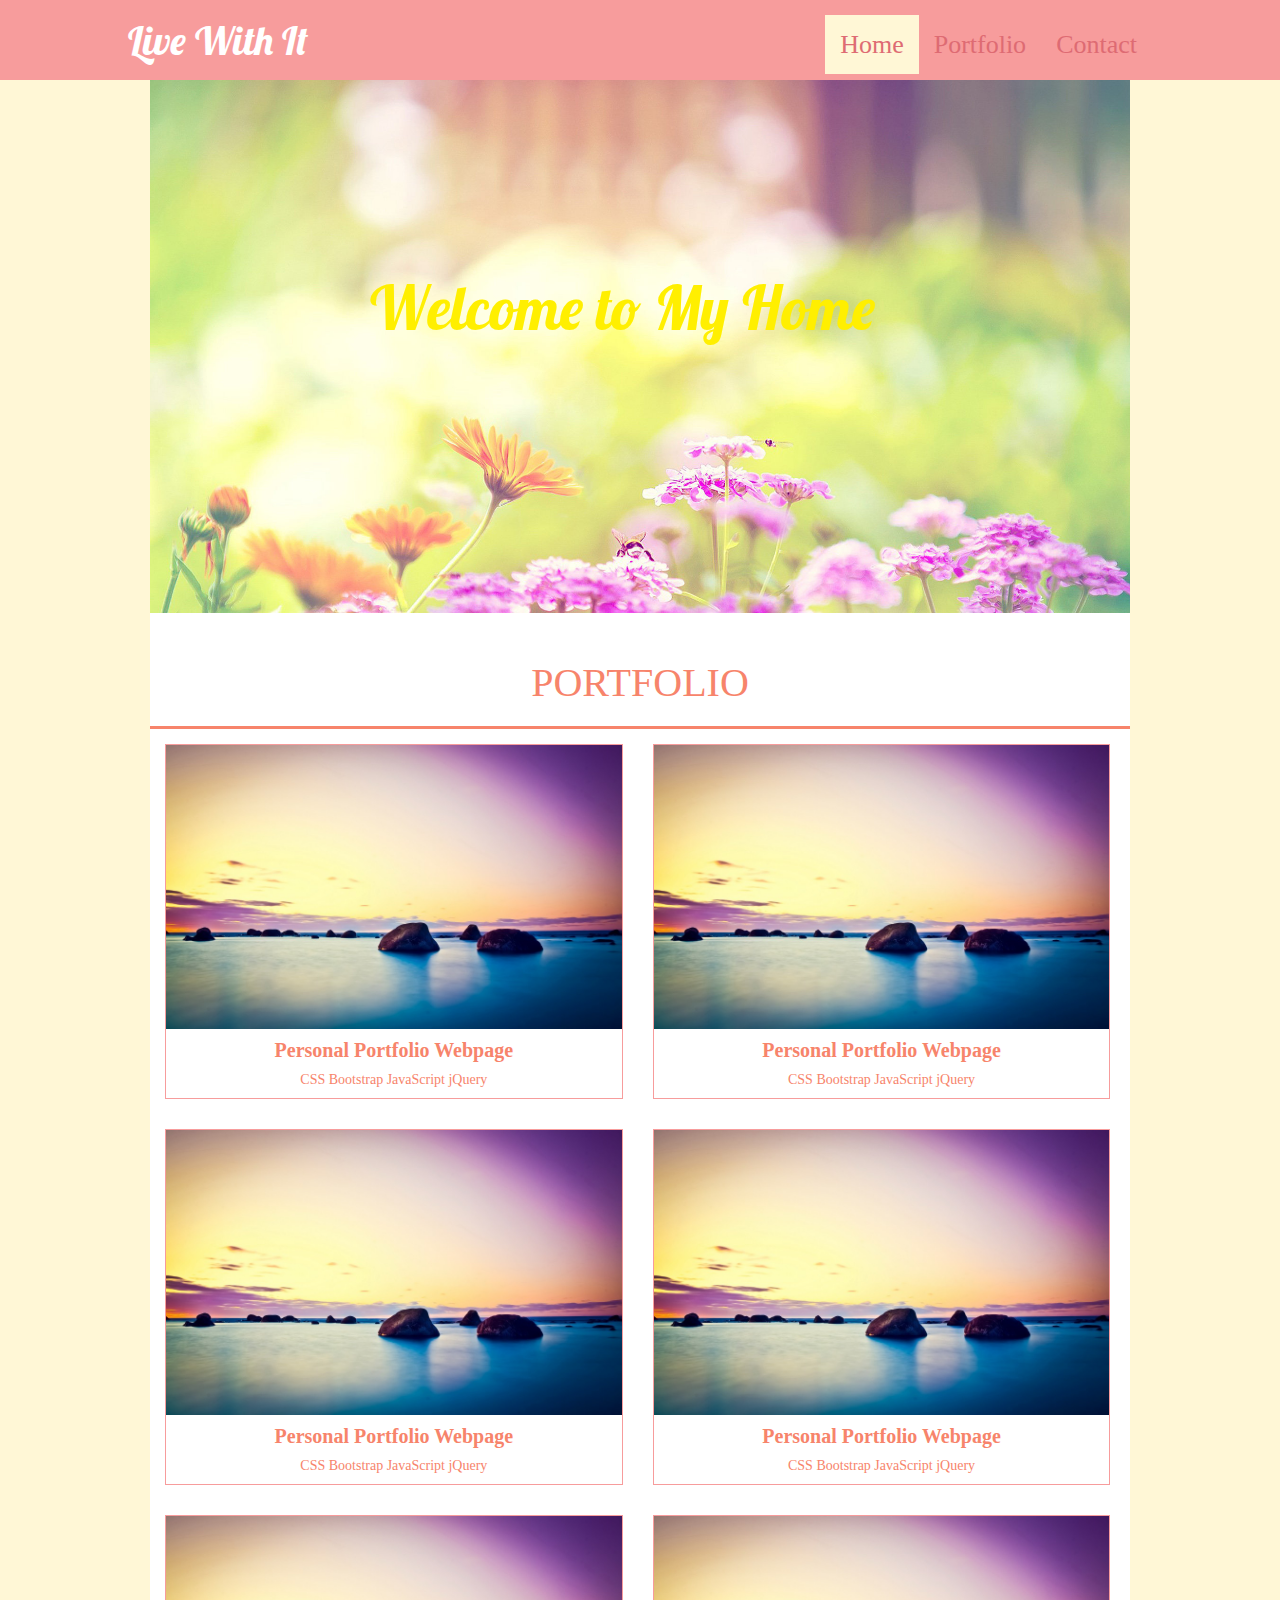
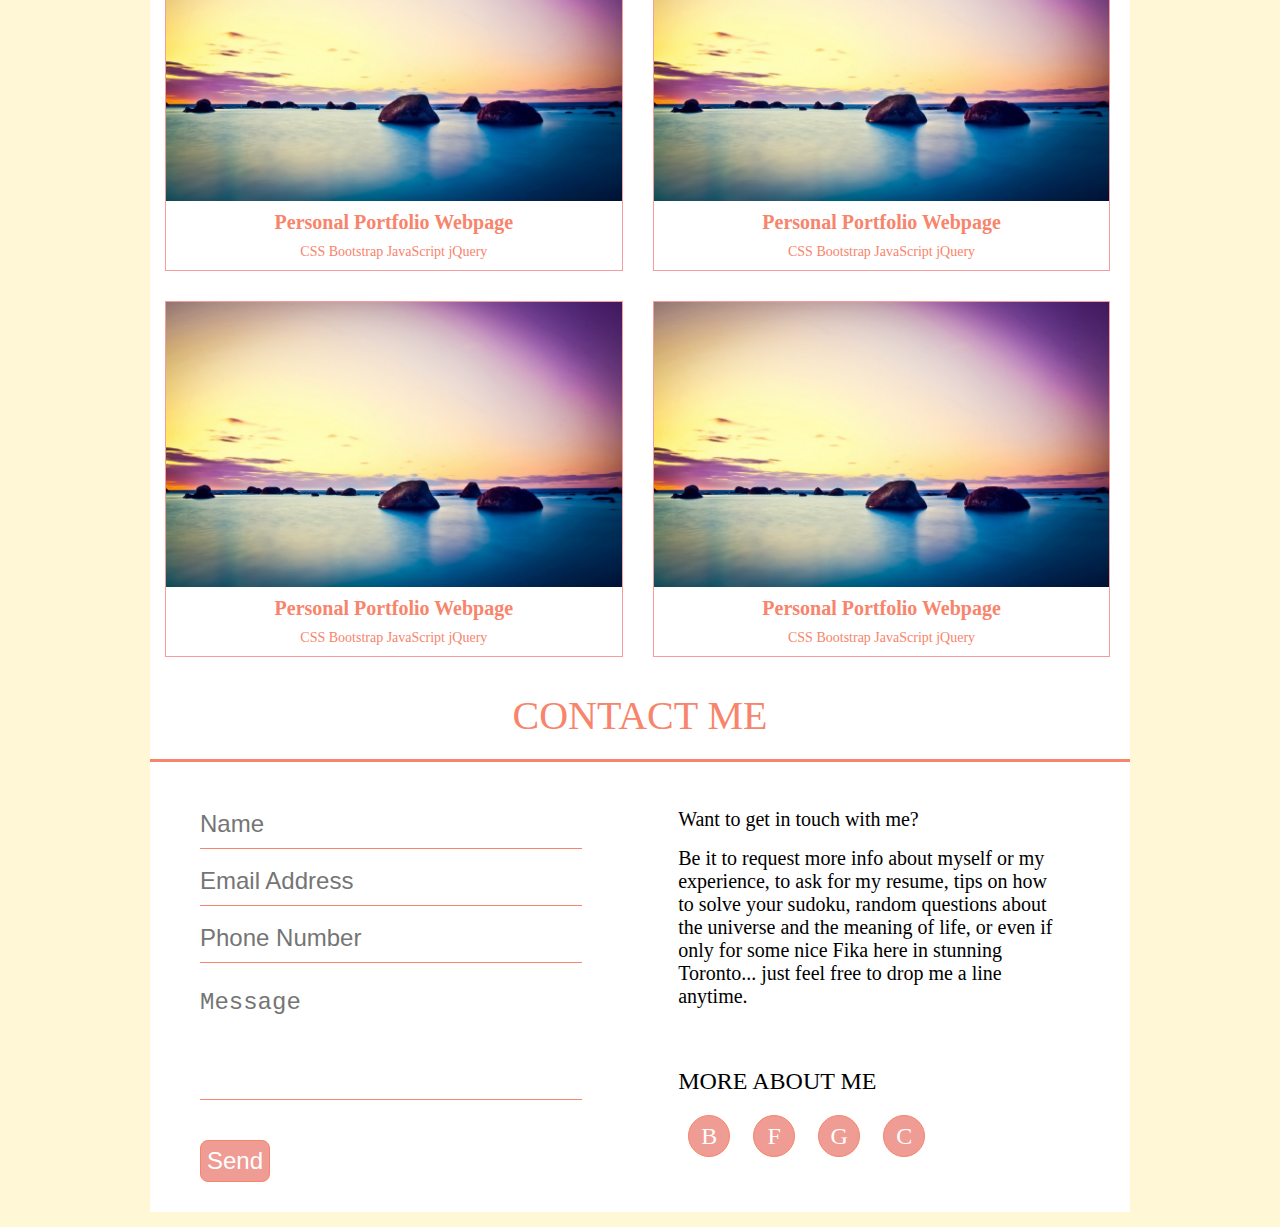
==== personal/personal-1(css+jquery).html @ c7cdbe9e "personal-1" ====
<!DOCTYPE html>
<html lang="en">
<head>
	<meta charset="UTF-8">
	<title>personal</title>
    <link rel="stylesheet" href="css/style.css">
    <link rel="stylesheet" href="css/personal-1.css">
    <link href="https://fonts.googleapis.com/css?family=Lobster" rel="stylesheet" type="text/css">
    <meta name="viewport" content="width=device-width, initial-scale=1.0">
</head>
<body>

<div class="header">
    <div class=head-inner>
        <div class="logo">Live With It</div>
        <div class="nav-box">
        <ul class="nav">
          <li><a href="javascript:void(0);" class="toHome active">Home</a></li>
          <li><a href="javascript:void(0);" class="toPort">Portfolio</a></li>
          <li><a href="javascript:void(0);" class="toCont">Contact</a></li>
        </ul>
        <a href="#" class="nav-btn">...</a>
        </div>
    </div>
</div><!--header结束-->
<div class="container">
    <div class="section-home">
        <img src="img/background.jpg" alt="花儿">
        <p class="welcome">Welcome to My Home</p>
    </div><!--section-home结束-->

    <div class="section-portfolio clearfix">
        <p class="title">PORTFOLIO</p>
        <div class="portfolios">
            <a href="#"><img src="img/portfolio-1.jpg" alt=""></a>
            <p class="name">Personal Portfolio Webpage</p>
            <p class="detail">CSS Bootstrap JavaScript jQuery</p>
        </div>
        <div class="portfolios">
            <a href="#"><img src="img/portfolio-1.jpg" alt=""></a>
            <p class="name">Personal Portfolio Webpage</p>
            <p class="detail">CSS Bootstrap JavaScript jQuery</p>
        </div>
        <div class="portfolios">
            <a href="#"><img src="img/portfolio-1.jpg" alt=""></a>
            <p class="name">Personal Portfolio Webpage</p>
            <p class="detail">CSS Bootstrap JavaScript jQuery</p>
        </div>
        <div class="portfolios">
            <a href="#"><img src="img/portfolio-1.jpg" alt=""></a>
            <p class="name">Personal Portfolio Webpage</p>
            <p class="detail">CSS Bootstrap JavaScript jQuery</p>
        </div>
        <div class="portfolios">
            <a href="#"><img src="img/portfolio-1.jpg" alt=""></a>
            <p class="name">Personal Portfolio Webpage</p>
            <p class="detail">CSS Bootstrap JavaScript jQuery</p>
        </div>
        <div class="portfolios">
            <a href="#"><img src="img/portfolio-1.jpg" alt=""></a>
            <p class="name">Personal Portfolio Webpage</p>
            <p class="detail">CSS Bootstrap JavaScript jQuery</p>
        </div>
        <div class="portfolios">
            <a href="#"><img src="img/portfolio-1.jpg" alt=""></a>
            <p class="name">Personal Portfolio Webpage</p>
            <p class="detail">CSS Bootstrap JavaScript jQuery</p>
        </div>
        <div class="portfolios">
            <a href="#"><img src="img/portfolio-1.jpg" alt=""></a>
            <p class="name">Personal Portfolio Webpage</p>
            <p class="detail">CSS Bootstrap JavaScript jQuery</p>
        </div>
    </div><!--section-portfolio结束-->

    <div class="section-contact clearfix">
        <p class="title">CONTACT ME</p>
        <ul class="contact">
            <li><input type="text" name="name" placeholder="Name"></li>
            <li><input type="text" name="email" placeholder="Email Address"></li>
            <li><input type="text" name="number" placeholder="Phone Number"></li>
            <li class="message"><textarea name="message"  placeholder="Message"></textarea> </li>
            <input type="button" value="Send" class="btn">
            <a href="mailto" id="send"></a>
        </ul>
        <div class="invite">
            <p>Want to get in touch with me? </p>
            <p>Be it to request more info about myself or my experience, to ask for my resume, tips on how to solve your sudoku, random questions about the universe and the meaning of life, or even if only for some nice Fika here in stunning Toronto... just feel free to drop me a line anytime.</p>
            <p class="more">MORE ABOUT ME</p>
            <a href="http://www.cnblogs.com/LiveWithIt/" target="_blank">B</a>
            <a href="https://www.freecodecamp.com/mamengyi" target="_blank">F</a>
            <a href="https://github.com/mamengyi" target="_blank">G</a>
            <a href="https://codepen.io/mamengyi/" target="_blank">C</a>
        </div>
    </div><!--section-contact结束-->

    <div class="section-footer">
        
    </div><!--section-footer结束-->

</div><!--container结束-->
<script type="text/javascript" src="js/jquery-3.1.1.js"></script>
<script type="text/javascript" src="js/personal-1.js"></script>

</body>
</html>
---- personal/css/style.css ----
/**公用样式**/
body,
ul,
ol,
dl,
dd,
h1,
h2,
h3,
h4,
h5,
h6,
p,
input,
select,
textarea,
form {
	margin: 0;
	padding: 0;
}
img {
	border: none; 
	vertical-align: top;
}
ul,
ol {
	list-style: none;
}
input,
select,
textarea {
	outline: none;
	border: none;
	background-color: transparent;
}
textarea {
	resize: none;
}
em,
i {
	font-style: normal;
}
.clearfix:after {
	content: "."; 
	display: block; 
	height: 0; 
	visibility: hidden; 
	clear: both; 
}
.clearfix { 
	*zoom: 1; 
}
.fl {
	float: left;
}
.fr {
	float: right;
}
.container {
	width: 980px;
	margin-left: auto;
	margin-right: auto;
	background-color: #FFF;
}

a {
	text-decoration: none;
	color: #000;
}
li {
	list-style-type: none;
}
.title {
	text-align: center;
	font-size: 40px;
	color: #F7846B;
	padding: 20px;
	border-bottom: 3px solid #F7846B;
}
body {
	font-size: 12px;
	background-color: #FFF7D6;
}
---- personal/css/personal-1.css ----
/*header*/
.header {
    position: fixed;
    width: 100%;
    height: 80px;
    line-height: 80px;
    background-color: #F79C9C; 
}
.head-inner {
    width: 80%;
    margin: 0 auto;
}
.logo {
    float: left;
    color: #FFF;
    font-size: 40px;
    font-family: Lobster, Monospace;
}
.nav-box {
    position: relative;
}
.nav {
    display: none;
    position: absolute;
    right: 10%;
    top: 80px;
    background-color: #F79C9C;
    border-top: 1px solid #FFF;
    line-height: 60px;
}
.nav li {
    float: left;
}
.nav a {
    padding: 15px;
    font-size: 26px;
    color: #DE6B73;
}
.nav a:hover {
    color: #CEE6E6;
}
.nav .active {
    background-color: #FFF7D6;
}
.nav-btn {
    display: none;
    color: #DE6B73;
    float: right;
    line-height: 20px;
    margin: 35px 0;
}
.nav-btn:hover {
    background-color: #FFF;
}
@media(max-width:500px){
    .nav-btn{
        display: inline-block;
    }
}
@media(min-width:500px){
    .nav {
        display: block !important;
        border-top: none;
        top: 15px;
        right: 0;
    }
}

/*home*/
.section-home img{
    width: 100%;
}
.section-home .welcome {
    margin-top: -35%;
    margin-bottom: 30%;
    width: 540px;
    font-size: 60px;
    color: #FFEF00;
    font-family: Lobster, Monospace;
    margin-left: auto;
    margin-right: auto;
}

/*portfolio*/
.section-portfolio .portfolios {
    float: left;
    width: 46.5%;
    border: 1px solid #F79C9C;
    margin:15px;
    text-align: center;
    color: #F7846B;
}
.portfolios img{
    width: 100%;
}
.portfolios img:hover {
    opacity:.4;
    filter:alpha(opacity=40);
}

.portfolios .name {
    font-size: 20px;
    font-weight: 700;
    margin-top: 10px;
    margin-bottom: 10px;
}
.portfolios .detail {
    font-size: 14px;
    margin-bottom: 10px;
}

@media(max-width: 600px){
    .section-portfolio .portfolios,
    .contact,
    .invite{
        width: 95%;
    }
}
/*Contact*/
.contact,
.invite {
    float: left;
    width: 39%;
    margin: 30px;
}
.invite {
    padding-right: 36px;
    padding-left: 36px;
}
.contact {
    padding-left: 20px;
}
.invite p {
    margin-top: 16px;
    font-size: 20px;
}
.invite .more {
    font-size: 24px;
    margin-top: 60px;
}
.invite a {
    display: inline-block;
    margin: 20px 10px;
    width: 40px;
    height: 40px;
    line-height: 40px;
    text-align: center;
    font-size: 24px;
    border-radius: 50%;
}
.invite a:hover {
    background-color: #CEE6E6;
    color: #E63A8C;
}

.contact input,
.contact textarea {
    font-size: 24px;
}
.contact li {
    position: relative;
    margin-top: 16px;
    height: 40px;
    line-height: 40px;
    border-bottom: 1px solid #F7846B;
}
.contact .message {
    height: 120px;
}
.contact textarea {
    width: 100%;
    padding-top: 10px;
}
.contact .btn {
    padding: 6px;
    margin-top: 40px;
    border-radius: 8px;
}
.contact .btn,
.invite a {
    border: 1px solid #F7846B;
    color: #FFF;
    background-color: #EF9C94;
}
.contact .btn:hover {
    color: #BDFFF7;
}
.contact .cue {
    position: absolute;
    left: 0;
    top: 0;
    font-size: 14px;
    color: #F7846B;
}
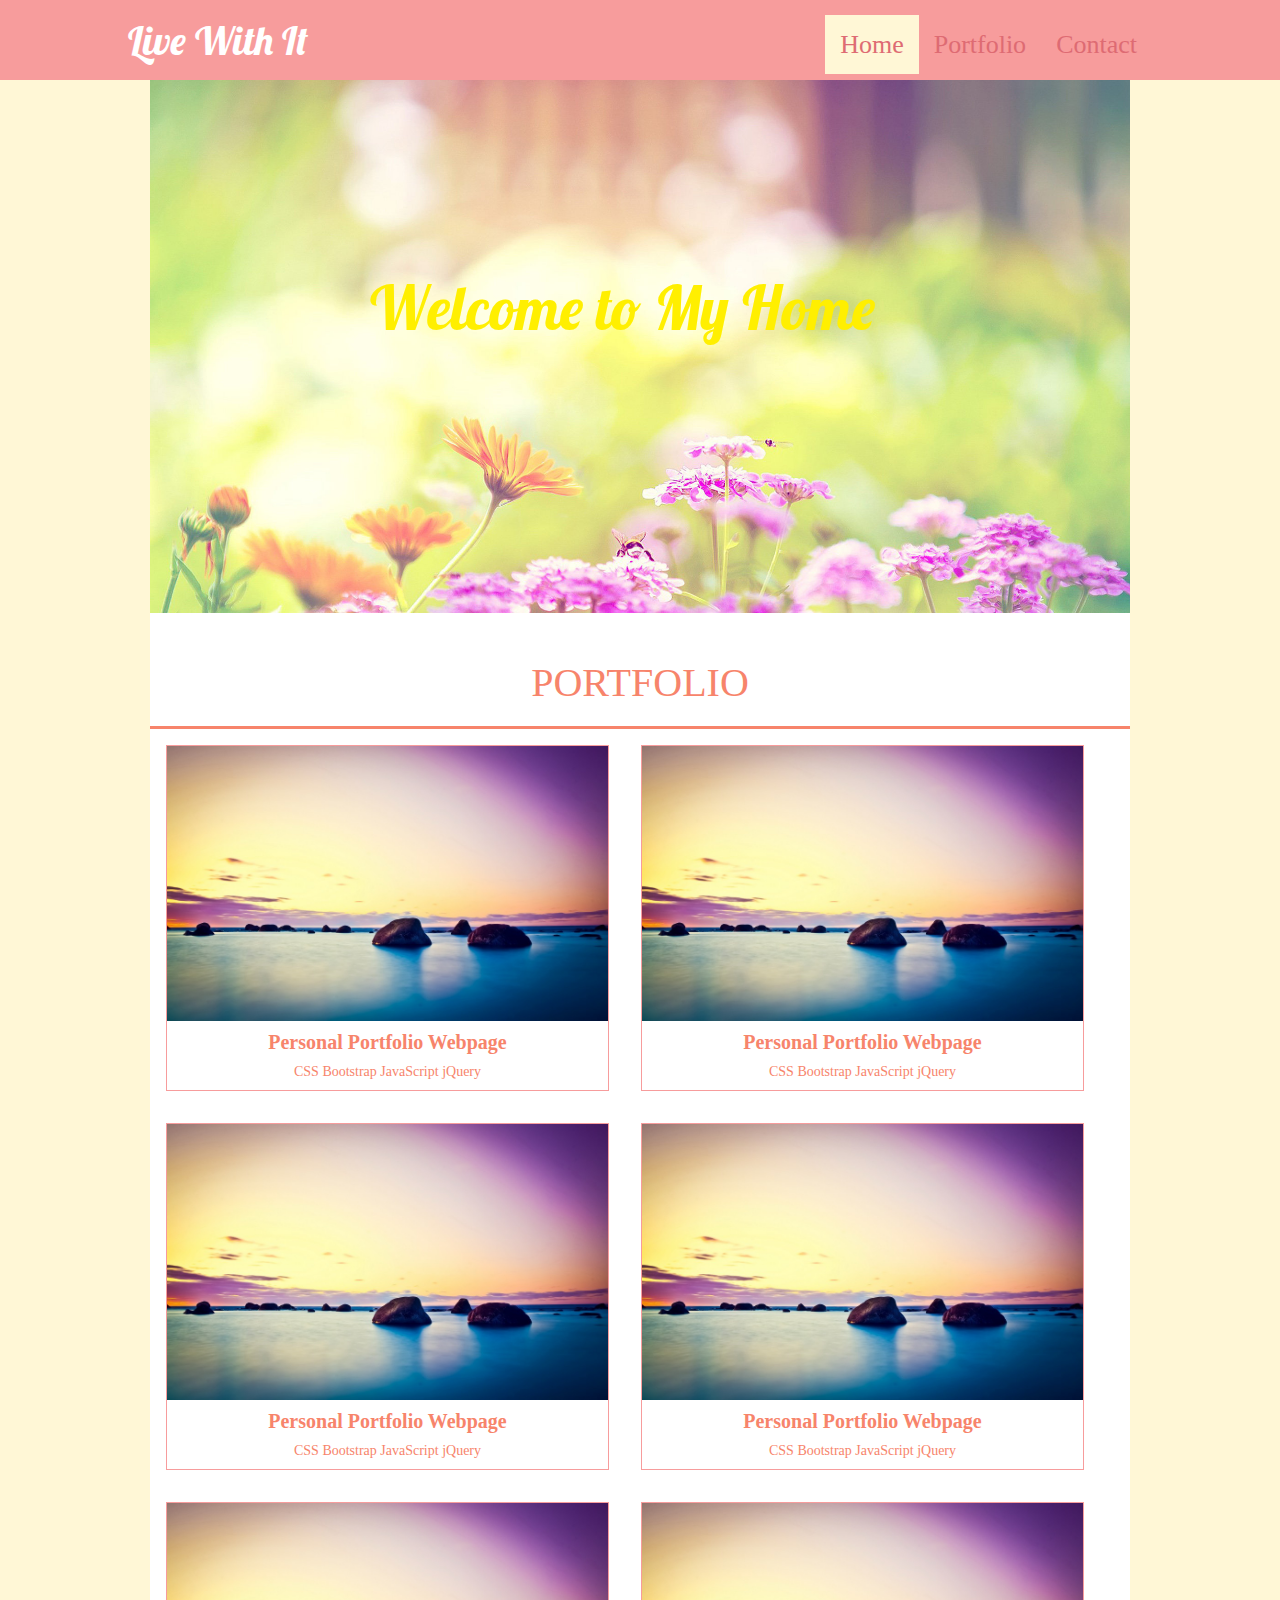
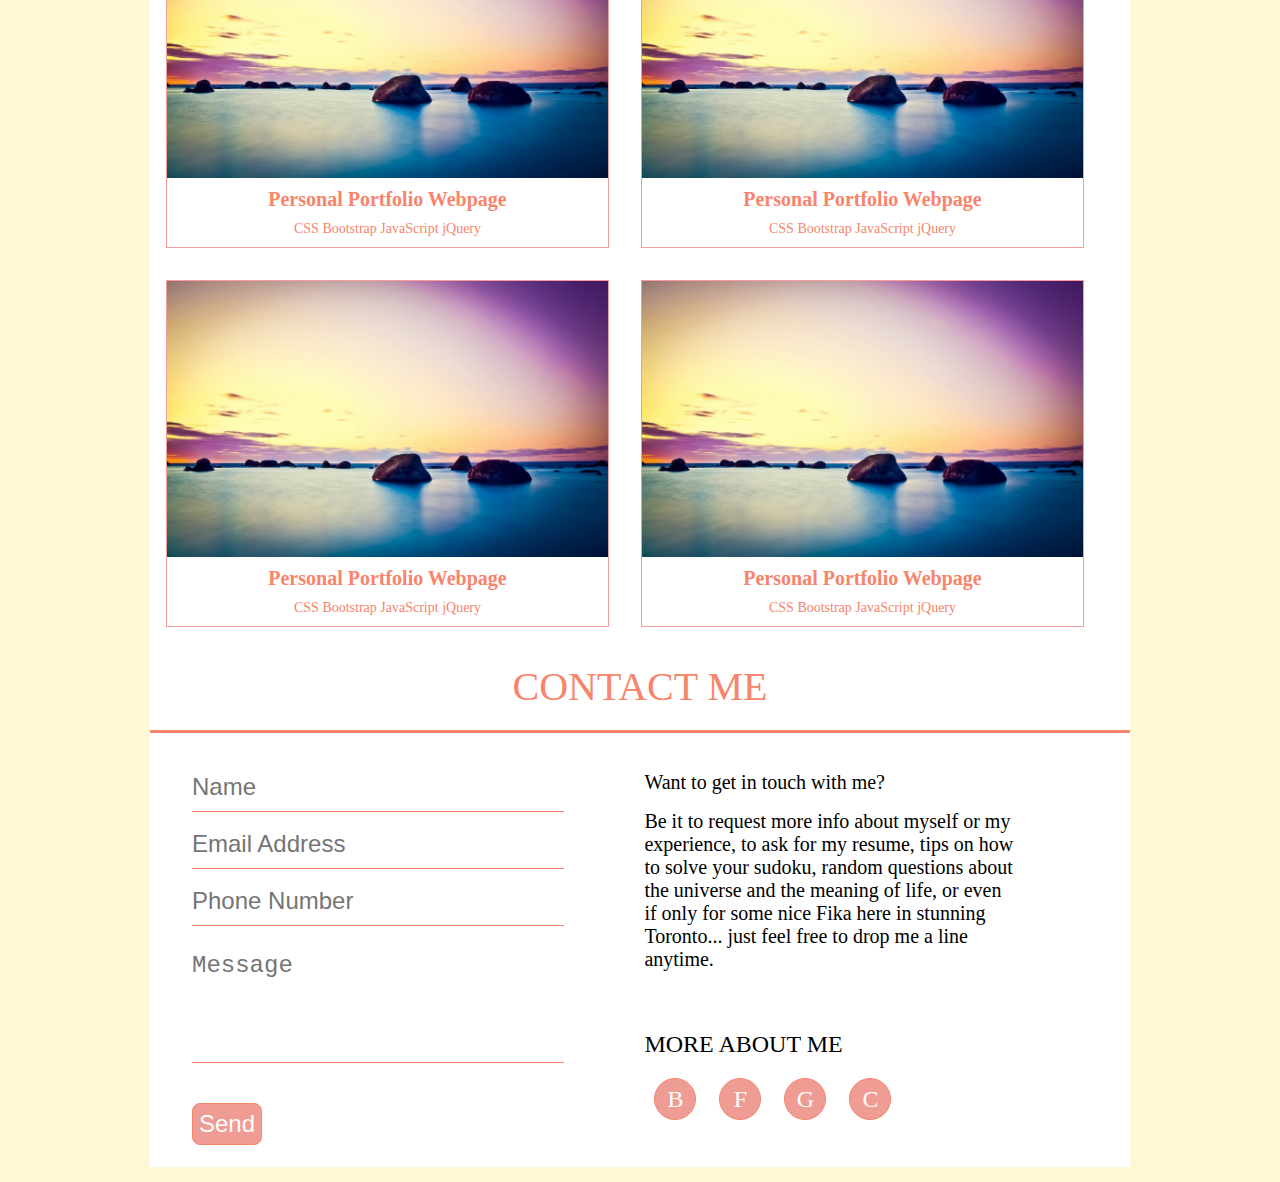
==== commit 441817ee: "personal" ====
--- a/personal/personal-1(css+jquery).html
+++ b/personal/personal-1(css+jquery).html
@@ -4,7 +4,7 @@
 	<meta charset="UTF-8">
 	<title>personal</title>
     <link rel="stylesheet" href="css/style.css">
-    <link rel="stylesheet" href="css/personal-1.css">
+    <link rel="stylesheet" href="css/personal-1.1.css">
     <link href="https://fonts.googleapis.com/css?family=Lobster" rel="stylesheet" type="text/css">
     <meta name="viewport" content="width=device-width, initial-scale=1.0">
 </head>
@@ -100,7 +100,7 @@
 
 </div><!--container结束-->
 <script type="text/javascript" src="js/jquery-3.1.1.js"></script>
-<script type="text/javascript" src="js/personal-1.js"></script>
+<script type="text/javascript" src="js/personal-1.1.js"></script>
 
 </body>
 </html>--- a/personal/css/personal-1.1.css
+++ b/personal/css/personal-1.1.css
@@ -0,0 +1,286 @@
+/**公用样式**/
+body,
+ul,
+ol,
+dl,
+dd,
+h1,
+h2,
+h3,
+h4,
+h5,
+h6,
+p,
+input,
+select,
+textarea,
+form {
+    margin: 0;
+    padding: 0;
+}
+img {
+    border: none; 
+    vertical-align: top;
+}
+ul,
+ol {
+    list-style: none;
+}
+input,
+select,
+textarea {
+    outline: none;
+    border: none;
+    background-color: transparent;
+}
+textarea {
+    resize: none;
+}
+em,
+i {
+    font-style: normal;
+}
+.clearfix:after {
+    content: "."; 
+    display: block; 
+    height: 0; 
+    visibility: hidden; 
+    clear: both; 
+}
+.clearfix { 
+    *zoom: 1; 
+}
+.fl {
+    float: left;
+}
+.fr {
+    float: right;
+}
+.container {
+    width: 980px;
+    margin-left: auto;
+    margin-right: auto;
+    background-color: #FFF;
+}
+@media(max-width:980px){
+  .container {
+    width: 100%;
+  }
+}
+
+a {
+    text-decoration: none;
+    color: #000;
+}
+li {
+    list-style-type: none;
+}
+.title {
+    text-align: center;
+    font-size: 40px;
+    color: #F7846B;
+    padding: 20px;
+    border-bottom: 3px solid #F7846B;
+}
+body {
+    font-size: 12px;
+    background-color: #FFF7D6;
+}
+/*header*/
+.header {
+    position: fixed;
+    width: 100%;
+    height: 80px;
+    line-height: 80px;
+    background-color: #F79C9C; 
+}
+.head-inner {
+    width: 80%;
+    margin: 0 auto;
+}
+.logo {
+    float: left;
+    color: #FFF;
+    font-size: 40px;
+    font-family: Lobster, Monospace;
+}
+.nav-box {
+    position: relative;
+}
+.nav {
+    display: none;
+    position: absolute;
+    right: 10%;
+    top: 80px;
+    background-color: #F79C9C;
+    border-top: 1px solid #FFF;
+    line-height: 60px;
+}
+.nav li {
+    float: left;
+}
+.nav a {
+    padding: 15px;
+    font-size: 26px;
+    color: #DE6B73;
+}
+.nav a:hover {
+    color: #CEE6E6;
+}
+.nav .active {
+    background-color: #FFF7D6;
+}
+.nav-btn {
+    display: none;
+    color: #DE6B73;
+    float: right;
+    line-height: 20px;
+    margin: 35px 0;
+}
+.nav-btn:hover {
+    background-color: #FFF;
+}
+@media(max-width:700px){
+    .nav-btn{
+        display: inline-block;
+    }
+}
+@media(min-width:700px){
+    .nav {
+        display: block !important;
+        border-top: none;
+        top: 15px;
+        right: 0;
+    }
+}
+
+/*home*/
+.section-home img{
+    width: 100%;
+}
+.section-home .welcome {
+    margin-top: -35%;
+    margin-bottom: 30%;
+    width: 540px;
+    font-size: 60px;
+    color: #FFEF00;
+    font-family: Lobster, Monospace;
+    margin-left: auto;
+    margin-right: auto;
+}
+
+/*portfolio*/
+.section-portfolio .portfolios {
+    float: left;
+    width: 45%;
+    border: 1px solid #F79C9C;
+    margin:16px;
+    text-align: center;
+    color: #F7846B;
+}
+.portfolios img{
+    width: 100%;
+}
+.portfolios img:hover {
+    opacity:.4;
+    filter:alpha(opacity=40);
+}
+
+.portfolios .name {
+    font-size: 20px;
+    font-weight: 700;
+    margin-top: 10px;
+    margin-bottom: 10px;
+}
+.portfolios .detail {
+    font-size: 14px;
+    margin-bottom: 10px;
+}
+
+@media(max-width: 700px){
+  .section-portfolio .portfolios {
+    width: 95%;
+  }  
+}
+/*Contact*/
+.contact,
+.invite {
+    float: left;
+    width: 38%;
+    margin: 22px;
+}
+@media(max-width: 800px){
+  .contact,
+  .invite {
+    width: 95%;
+  }  
+}
+.invite {
+    padding-right: 36px;
+    padding-left: 36px;
+}
+.contact {
+    padding-left: 20px;
+}
+.invite p {
+    margin-top: 16px;
+    font-size: 20px;
+}
+.invite .more {
+    font-size: 24px;
+    margin-top: 60px;
+}
+.invite a {
+    display: inline-block;
+    margin: 20px 10px;
+    width: 40px;
+    height: 40px;
+    line-height: 40px;
+    text-align: center;
+    font-size: 24px;
+    border-radius: 50%;
+}
+.invite a:hover {
+    background-color: #CEE6E6;
+    color: #E63A8C;
+}
+
+.contact input,
+.contact textarea {
+    font-size: 24px;
+}
+.contact li {
+    position: relative;
+    margin-top: 16px;
+    height: 40px;
+    line-height: 40px;
+    border-bottom: 1px solid #F7846B;
+}
+.contact .message {
+    height: 120px;
+}
+.contact textarea {
+    width: 100%;
+    padding-top: 10px;
+}
+.contact .btn {
+    padding: 6px;
+    margin-top: 40px;
+    border-radius: 8px;
+}
+.contact .btn,
+.invite a {
+    border: 1px solid #F7846B;
+    color: #FFF;
+    background-color: #EF9C94;
+}
+.contact .btn:hover {
+    color: #BDFFF7;
+}
+.contact .cue {
+    position: absolute;
+    left: 0;
+    top: 0;
+    font-size: 14px;
+    color: #F7846B;
+}